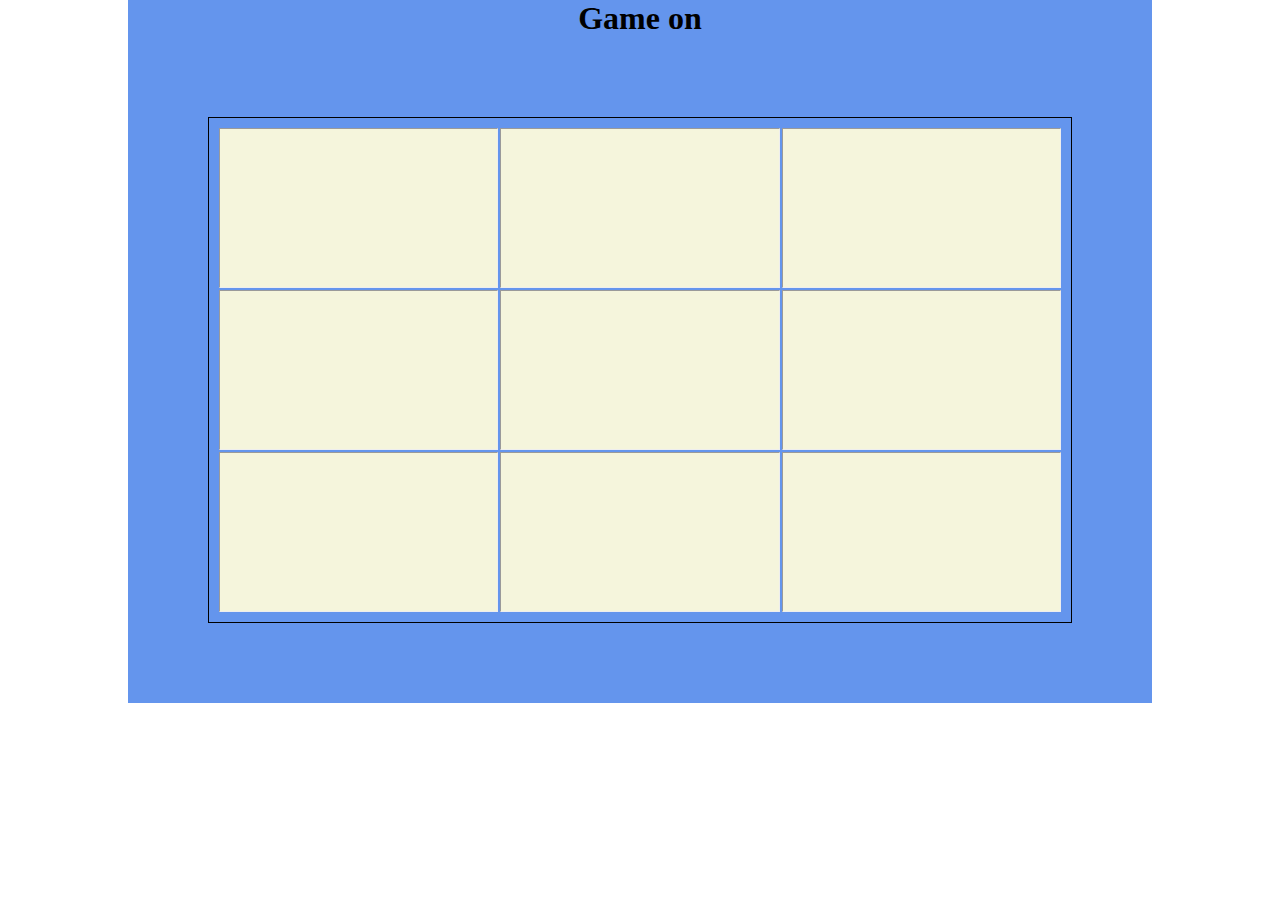
==== game.html @ a97edf68 "game page" ====
<!DOCTYPE html>
<html lang="en">
  <head>
    <meta charset="UTF-8" />
    <meta name="viewport" content="width=100, initial-scale=1.0" />
    <link rel="stylesheet" href="/assets/style.css" />
    <title>Game</title>
  </head>
  <body>
    <div class="wrapper">
      <div class="module">
        <h1>Game on</h1>
        <div class="game">
          <table class="gametable" border="1px">
            <tr class="row-element">
              <td class="element"><span></span></td>
              <td class="element"><span></span></td>
              <td class="element"><span></span></td>
            </tr>
            <tr class="row-element">
              <td class="element"><span></span></td>
              <td class="element"><span></span></td>
              <td class="element"><span></span></td>
            </tr>
            <tr class="row-element">
              <td class="element"><span></span></td>
              <td class="element"><span></span></td>
              <td class="element"><span></span></td>
            </tr>
          </table>
        </div>
      </div>
    </div>
    <script src="/assets/game.js"></script>
  </body>
</html>
---- assets/style.css ----
/* Reset CSS * = all */

* {
  margin: 0;
  padding: 0;
  box-sizing: border-box;
}
/* Welcome part */

.module {
  text-align: center;
  max-width: 80%;
  margin: auto;
  background-color: cornflowerblue;
}

.play {
  display: flex;
  flex-direction: row;
  margin-top: 2rem;
  background-color: red;
  padding: 2rem;
}

/* GAME PART  */
.game {
  display: flex;
}
.gametable {
  flex: 1;
  text-align: center;
  border: 1px solid;
  padding: 0.5rem;
  margin: 5rem;
}
.row-element {
  margin: 1rem;
  height: 10rem;
}
.element {
  margin: 1rem;
  background-color: beige;
  padding: 1rem;
}
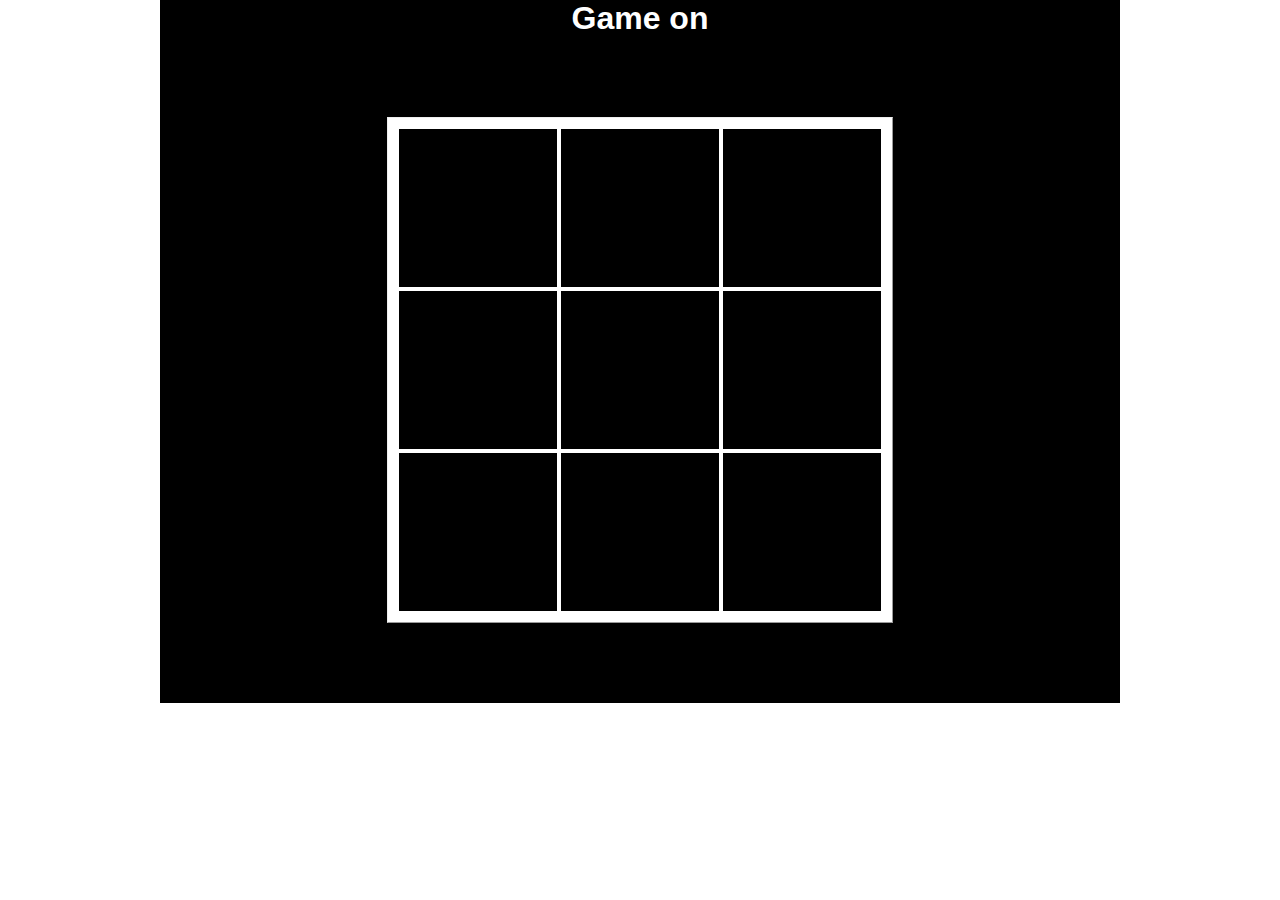
==== commit 23520d82: "algo finished" ====
--- a/game.html
+++ b/game.html
@@ -28,6 +28,7 @@
               <td class="element"><span></span></td>
             </tr>
           </table>
+          <div class="winner"></div>
         </div>
       </div>
     </div>
--- a/assets/style.css
+++ b/assets/style.css
@@ -1,17 +1,80 @@
 /* Reset CSS * = all */
 
+@import url("https://fonts.googleapis.com/css2?family=Fredoka+One&display=swap");
 * {
   margin: 0;
   padding: 0;
   box-sizing: border-box;
 }
 /* Welcome part */
+.module {
+  color: white;
+  text-align: center;
+  max-width: 75%;
+  margin: auto;
+  background-color: black;
+}
 
-.module {
-  text-align: center;
-  max-width: 80%;
-  margin: auto;
-  background-color: cornflowerblue;
+h1{
+  font-family: 'Didot', 'Gill Sans MT', Calibri, 'Trebuchet MS', sans-serif;
+  font-weight: bold;
+  color: white;
+}
+
+h2{
+  font-family: 'Didot', 'Gill Sans MT', Calibri, 'Trebuchet MS', sans-serif;
+  color: white;
+  font-weight: bold;
+}
+
+ul{
+flex: display; 
+font-family: 'Didot', 'Gill Sans MT', Calibri, 'Trebuchet MS', sans-serif;
+color: rgb(23, 39, 35); 
+background-color: rgba(98, 197, 184, 0.616);
+list-style-position: inside; 
+text-align: left; 
+border-radius: 16px;
+max-width: 80%;
+margin: auto;
+margin-right: auto;
+margin-left: auto;
+padding-right: 20px;
+padding-left: 20px;
+}
+
+input
+{
+font-family: 'Didot', 'Gill Sans MT', Calibri, 'Trebuchet MS', sans-serif;
+border: 2px solid rgb(146, 187, 177);
+border-radius: 4px;
+background-color : white; 
+opacity: 0.5;
+color: rgb(80, 105, 84);
+font-size: 14px;
+}
+
+button 
+{
+font-family: 'Didot', 'Gill Sans MT', Calibri, 'Trebuchet MS', sans-serif;
+border: 2px solid rgb(146, 187, 177);
+border-radius: 4px;
+background-color : white; 
+opacity: 0.5;
+color: rgb(80, 105, 84);
+font-size: 14px;
+  
+}
+
+
+footer{
+font-family: 'Didot', 'Gill Sans MT', Calibri, 'Trebuchet MS', sans-serif;
+color: white;
+}
+
+form{
+text-align: center;
+font-family: 'Didot', 'Gill Sans MT', Calibri, 'Trebuchet MS', sans-serif;
 }
 
 .play {
@@ -24,21 +87,73 @@
 
 /* GAME PART  */
 .game {
+  font-family: "Fredoka One", cursive;
+  font-size: 7rem;
   display: flex;
+  flex: 1;
+  justify-content: center;
 }
 .gametable {
-  flex: 1;
+  background-color: white;
   text-align: center;
   border: 1px solid;
   padding: 0.5rem;
   margin: 5rem;
+  border-style: outset;
+  table-layout: fixed;
 }
 .row-element {
+  border-top: none;
   margin: 1rem;
   height: 10rem;
 }
 .element {
+  color: white;
   margin: 1rem;
-  background-color: beige;
+  background-color: black;
   padding: 1rem;
+  border: 1px solid white;
+  border-style: solid;
+  width: 10rem;
+  overflow: hidden;
+  cursor: pointer;
+  -webkit-user-select: none;
+  -khtml-user-select: none;
+  -moz-user-select: none;
+  -ms-user-select: none;
+  -o-user-select: none;
+  user-select: none;
 }
+
+.animation {
+  -webkit-animation: fadeinout 0.6s linear forwards;
+  animation: fadeinout 0.6s linear forwards;
+}
+
+.rouge {
+  color: red;
+}
+
+@-webkit-keyframes fadeinout {
+  0%,
+  100% {
+    opacity: 1;
+  }
+  50% {
+    opacity: 0;
+  }
+}
+@keyframes fadeinout {
+  0%,
+  100% {
+    opacity: 1;
+  }
+  50% {
+    opacity: 0;
+  }
+}
+label{
+  font-family: 'Didot', 'Gill Sans MT', Calibri, 'Trebuchet MS', sans-serif;
+  color: white;
+}
+
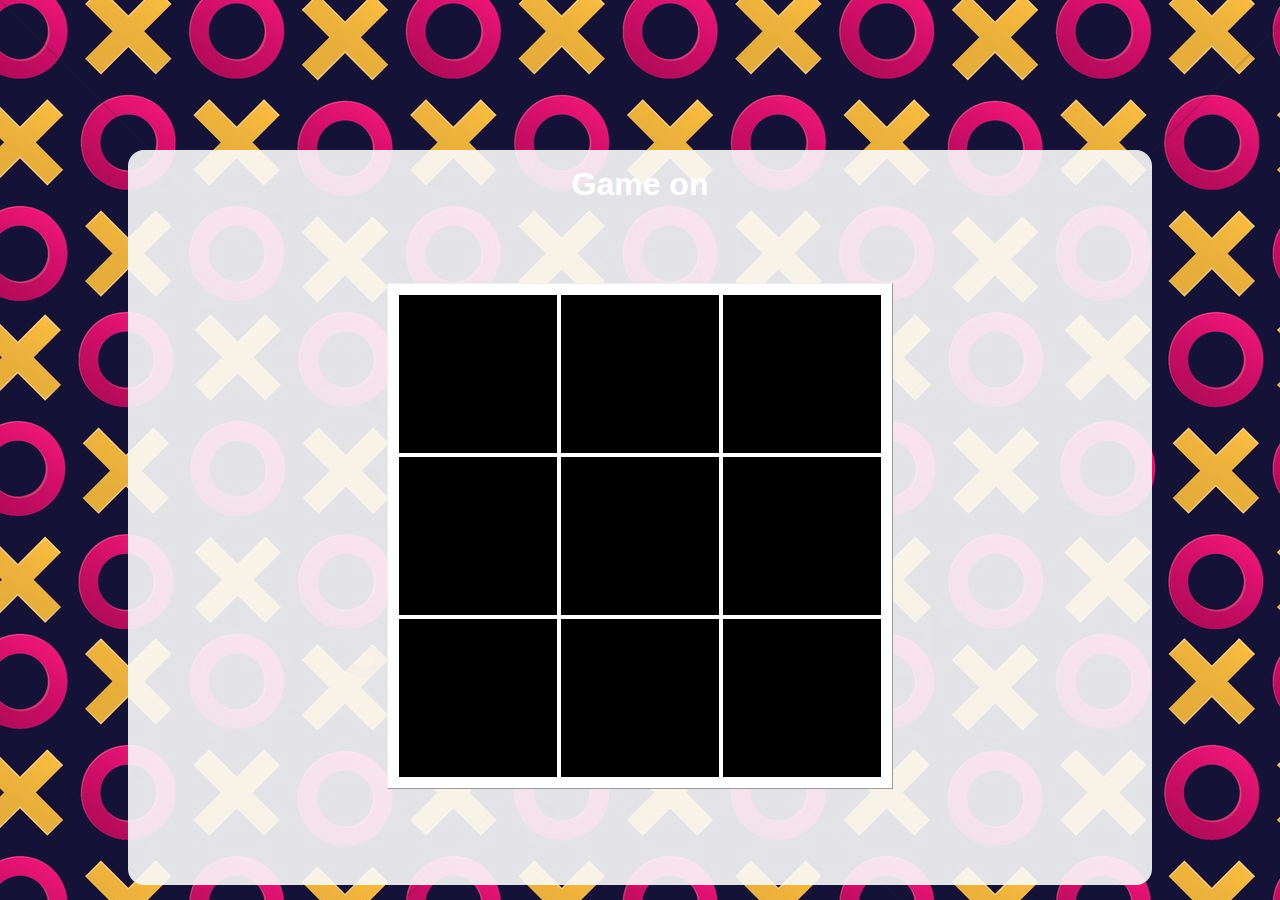
==== commit 88606c5d: "suppression du slash dans la balise css et js" ====
--- a/game.html
+++ b/game.html
@@ -3,7 +3,7 @@
   <head>
     <meta charset="UTF-8" />
     <meta name="viewport" content="width=100, initial-scale=1.0" />
-    <link rel="stylesheet" href="/assets/style.css" />
+    <link rel="stylesheet" href="assets/style.css" />
     <title>Game</title>
   </head>
   <body>
@@ -32,6 +32,6 @@
         </div>
       </div>
     </div>
-    <script src="/assets/game.js"></script>
+    <script src="assets/game.js"></script>
   </body>
 </html>
--- a/assets/style.css
+++ b/assets/style.css
@@ -7,84 +7,110 @@
   box-sizing: border-box;
 }
 /* Welcome part */
+
+body {
+  background-image: url("img/background.jpg");
+}
+
 .module {
   color: white;
   text-align: center;
   max-width: 75%;
+  padding: 1rem;
+  background-color: rgba(250, 250, 250, 0.904);
+  border-radius: 16px;
+  max-width: 80%;
   margin: auto;
-  background-color: black;
+  margin-top: 150px;
+  margin-right: auto;
+  margin-left: auto;
+  padding-right: 20px;
+  padding-left: 20px;
 }
 
-h1{
-  font-family: 'Didot', 'Gill Sans MT', Calibri, 'Trebuchet MS', sans-serif;
+h1 {
+  font-family: "Didot", "Gill Sans MT", Calibri, "Trebuchet MS", sans-serif;
   font-weight: bold;
-  color: white;
 }
 
-h2{
-  font-family: 'Didot', 'Gill Sans MT', Calibri, 'Trebuchet MS', sans-serif;
+h2 {
+  font-family: "Didot", "Gill Sans MT", Calibri, "Trebuchet MS", sans-serif;
   color: white;
   font-weight: bold;
 }
 
-ul{
-flex: display; 
-font-family: 'Didot', 'Gill Sans MT', Calibri, 'Trebuchet MS', sans-serif;
-color: rgb(23, 39, 35); 
-background-color: rgba(98, 197, 184, 0.616);
-list-style-position: inside; 
-text-align: left; 
-border-radius: 16px;
-max-width: 80%;
-margin: auto;
-margin-right: auto;
-margin-left: auto;
-padding-right: 20px;
-padding-left: 20px;
+ul {
+  flex: display;
+  font-family: "Didot", "Gill Sans MT", Calibri, "Trebuchet MS", sans-serif;
+  color: rgb(23, 39, 35);
+  background-color: rgba(98, 197, 184, 0.616);
+  list-style-position: inside;
+  text-align: left;
+  border-radius: 16px;
+  max-width: 80%;
+  margin: auto;
+  margin-right: auto;
+  margin-left: auto;
+  padding-right: 20px;
+  padding-left: 20px;
 }
 
-input
-{
-font-family: 'Didot', 'Gill Sans MT', Calibri, 'Trebuchet MS', sans-serif;
-border: 2px solid rgb(146, 187, 177);
-border-radius: 4px;
-background-color : white; 
-opacity: 0.5;
-color: rgb(80, 105, 84);
-font-size: 14px;
+input {
+  font-family: "Didot", "Gill Sans MT", Calibri, "Trebuchet MS", sans-serif;
+  border: 2px solid rgb(146, 187, 177);
+  border-radius: 4px;
+  background-color: white;
+  opacity: 0.5;
+  color: rgb(80, 105, 84);
 }
 
-button 
-{
-font-family: 'Didot', 'Gill Sans MT', Calibri, 'Trebuchet MS', sans-serif;
-border: 2px solid rgb(146, 187, 177);
-border-radius: 4px;
-background-color : white; 
-opacity: 0.5;
-color: rgb(80, 105, 84);
-font-size: 14px;
-  
+button {
+  font-family: "Didot", "Gill Sans MT", Calibri, "Trebuchet MS", sans-serif;
+  border: 2px solid rgb(146, 187, 177);
+  border-radius: 4px;
+  background-color: white;
+  opacity: 0.5;
+  color: rgb(80, 105, 84);
 }
 
-
-footer{
-font-family: 'Didot', 'Gill Sans MT', Calibri, 'Trebuchet MS', sans-serif;
-color: white;
+footer {
+  font-family: "Didot", "Gill Sans MT", Calibri, "Trebuchet MS", sans-serif;
+  color: white;
 }
 
-form{
-text-align: center;
-font-family: 'Didot', 'Gill Sans MT', Calibri, 'Trebuchet MS', sans-serif;
+form {
+  text-align: center;
+  font-family: "Didot", "Gill Sans MT", Calibri, "Trebuchet MS", sans-serif;
 }
 
 .play {
-  display: flex;
-  flex-direction: row;
-  margin-top: 2rem;
-  background-color: red;
-  padding: 2rem;
+  margin: 0 auto;
+  padding: 1rem;
+  font-family: "Avantgarde", "TeX Gyre Adventor", "URW Gothic L", sans-serif;
+  font-weight: bold;
+  border-radius: 4px;
+  border: solid rgb(197, 0, 82);
+  background-color: rgb(197, 0, 82);
+  color: white;
+  font-size: 20px;
 }
 
+.one-player-choice {
+  align-content: center;
+  justify-content: center;
+  color: white;
+  font-size: 2rem;
+  padding: 1rem;
+  max-width: 4rem;
+  max-height: 4rem;
+  background-color: red;
+  opacity: 100;
+}
+
+.player-form {
+  font-size: 2rem;
+  max-height: 2rem;
+}
 /* GAME PART  */
 .game {
   font-family: "Fredoka One", cursive;
@@ -152,8 +178,7 @@
     opacity: 0;
   }
 }
-label{
-  font-family: 'Didot', 'Gill Sans MT', Calibri, 'Trebuchet MS', sans-serif;
+label {
+  font-family: "Didot", "Gill Sans MT", Calibri, "Trebuchet MS", sans-serif;
   color: white;
 }
-
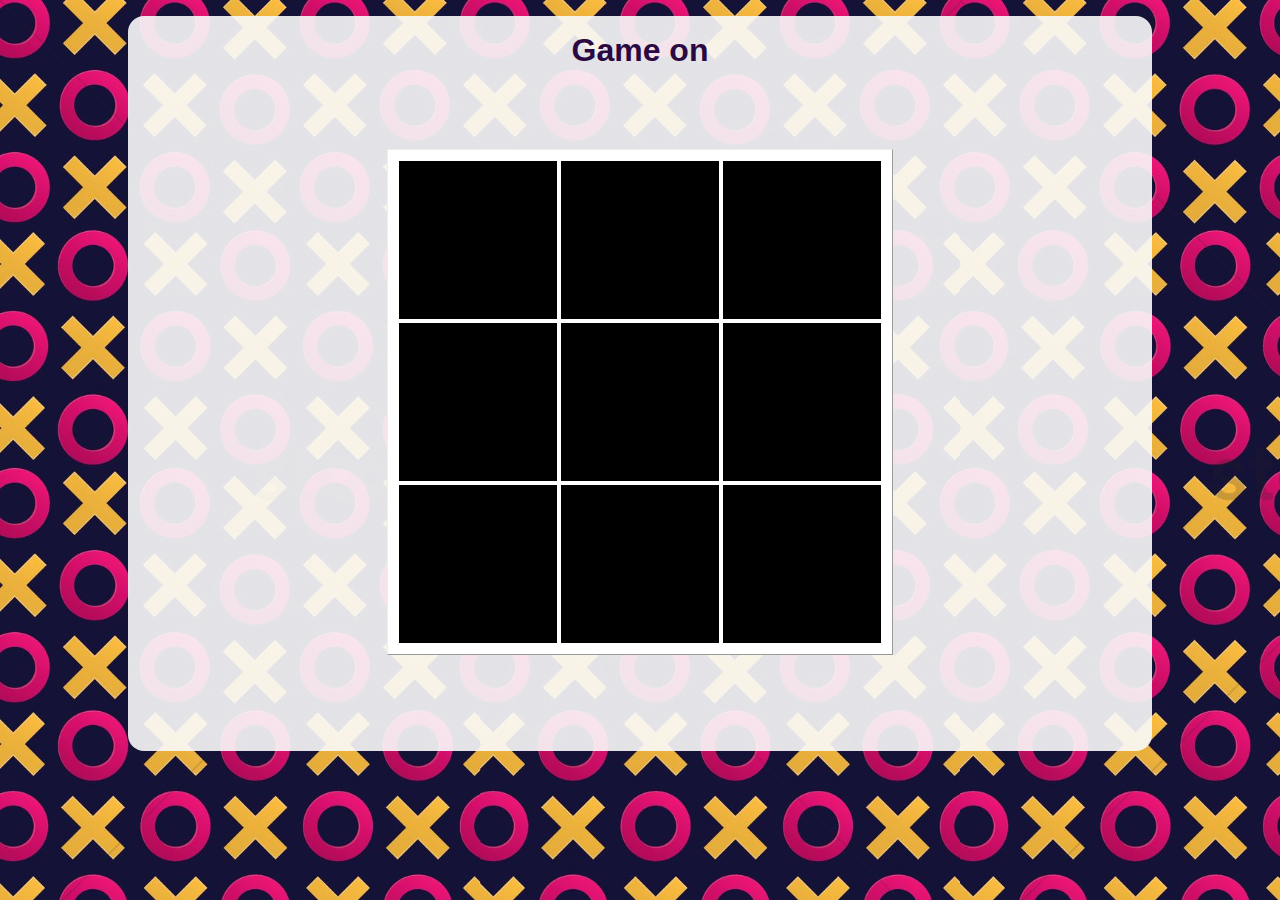
==== commit 166eaddd: "liaison index et games, manque une partie de games resultat" ====
--- a/game.html
+++ b/game.html
@@ -1,5 +1,5 @@
 <!DOCTYPE html>
-<html lang="en">
+<html lang="fr">
   <head>
     <meta charset="UTF-8" />
     <meta name="viewport" content="width=100, initial-scale=1.0" />
@@ -13,19 +13,19 @@
         <div class="game">
           <table class="gametable" border="1px">
             <tr class="row-element">
-              <td class="element"><span></span></td>
-              <td class="element"><span></span></td>
-              <td class="element"><span></span></td>
+              <td class="element" id="0"><span></span></td>
+              <td class="element" id="1"><span></span></td>
+              <td class="element" id="2"><span></span></td>
             </tr>
             <tr class="row-element">
-              <td class="element"><span></span></td>
-              <td class="element"><span></span></td>
-              <td class="element"><span></span></td>
+              <td class="element" id="3"><span></span></td>
+              <td class="element" id="4"><span></span></td>
+              <td class="element" id="5"><span></span></td>
             </tr>
             <tr class="row-element">
-              <td class="element"><span></span></td>
-              <td class="element"><span></span></td>
-              <td class="element"><span></span></td>
+              <td class="element" id="6"><span></span></td>
+              <td class="element" id="7"><span></span></td>
+              <td class="element" id="8"><span></span></td>
             </tr>
           </table>
           <div class="winner"></div>
--- a/assets/style.css
+++ b/assets/style.css
@@ -10,6 +10,7 @@
 
 body {
   background-image: url("img/background.jpg");
+  background-size: 75%;
 }
 
 .module {
@@ -21,7 +22,7 @@
   border-radius: 16px;
   max-width: 80%;
   margin: auto;
-  margin-top: 150px;
+  margin-top: 1rem;
   margin-right: auto;
   margin-left: auto;
   padding-right: 20px;
@@ -31,20 +32,37 @@
 h1 {
   font-family: "Didot", "Gill Sans MT", Calibri, "Trebuchet MS", sans-serif;
   font-weight: bold;
+  color: rgb(43, 8, 66);
 }
 
 h2 {
   font-family: "Didot", "Gill Sans MT", Calibri, "Trebuchet MS", sans-serif;
-  color: white;
-  font-weight: bold;
+  color: rgb(197, 0, 82);
+  font-weight: bold;
+}
+
+h3 {
+  font-family: "Avantgarde", "TeX Gyre Adventor", "URW Gothic L", sans-serif;
+  color: rgb(43, 8, 66);
+  font-weight: bold;
+  font-size: 16px;
+  color: white;
+}
+
+h4 {
+  font-family: "Avantgarde", "TeX Gyre Adventor", "URW Gothic L", sans-serif;
+  color: rgb(43, 8, 66);
+  font-weight: bold;
+  font-size: 16px;
+  color: white;
 }
 
 ul {
-  flex: display;
-  font-family: "Didot", "Gill Sans MT", Calibri, "Trebuchet MS", sans-serif;
-  color: rgb(23, 39, 35);
-  background-color: rgba(98, 197, 184, 0.616);
+  font-family: "Avantgarde", "TeX Gyre Adventor", "URW Gothic L", sans-serif;
+  color: rgb(43, 8, 66);
+  background-color: rgba(255, 216, 41, 0.616);
   list-style-position: inside;
+
   text-align: left;
   border-radius: 16px;
   max-width: 80%;
@@ -53,34 +71,79 @@
   margin-left: auto;
   padding-right: 20px;
   padding-left: 20px;
+  padding: 1rem;
+}
+
+label {
+  font-family: "Avantgarde", "TeX Gyre Adventor", "URW Gothic L", sans-serif;
+  font-weight: bold;
+  color: white;
 }
 
 input {
-  font-family: "Didot", "Gill Sans MT", Calibri, "Trebuchet MS", sans-serif;
-  border: 2px solid rgb(146, 187, 177);
+  font-family: "Avantgarde", "TeX Gyre Adventor", "URW Gothic L", sans-serif;
+  border: 2px solid rgba(43, 8, 66, 0.842);
   border-radius: 4px;
   background-color: white;
   opacity: 0.5;
-  color: rgb(80, 105, 84);
+  color: black;
+  font-size: 14px;
+  margin-top: 5px;
 }
 
 button {
-  font-family: "Didot", "Gill Sans MT", Calibri, "Trebuchet MS", sans-serif;
-  border: 2px solid rgb(146, 187, 177);
+  font-family: "Avantgarde", "TeX Gyre Adventor", "URW Gothic L", sans-serif;
+  border: 2px rgba(43, 8, 66, 0.842);
   border-radius: 4px;
-  background-color: white;
-  opacity: 0.5;
-  color: rgb(80, 105, 84);
+  background-color: rgba(255, 255, 255, 0.52);
+  opacity: 1;
+  color: rgb(43, 8, 66);
+  font-size: 14px;
+  padding: 2px;
 }
 
 footer {
-  font-family: "Didot", "Gill Sans MT", Calibri, "Trebuchet MS", sans-serif;
-  color: white;
-}
-
-form {
+  padding-top: 1rem;
+  padding-bottom: 0.5rem;
   text-align: center;
   font-family: "Didot", "Gill Sans MT", Calibri, "Trebuchet MS", sans-serif;
+  color: white;
+}
+
+.form {
+  display: flex;
+  flex-direction: row;
+  justify-content: center;
+  margin-top: 20px;
+  padding: 20px;
+}
+
+.multiplayer {
+  display: flex;
+  flex: 50%;
+  flex-direction: column;
+  flex-basis: 0;
+  flex-grow: 1;
+  font-family: "Avantgarde", "TeX Gyre Adventor", "URW Gothic L", sans-serif;
+  padding: 20px;
+  background-color: rgba(43, 8, 66, 0.897);
+  border-radius: 16px;
+  color: white;
+  margin: 5px;
+}
+
+.solo {
+  display: flex;
+  flex: 50%;
+  flex-direction: column;
+  flex-basis: 0;
+  flex-grow: 1;
+  font-family: "Avantgarde", "TeX Gyre Adventor", "URW Gothic L", sans-serif;
+  padding: 20px;
+  background-color: rgba(43, 8, 66, 0.897);
+  border-radius: 16px;
+  color: white;
+  margin: 5px;
 }
 
 .play {
@@ -95,22 +158,6 @@
   font-size: 20px;
 }
 
-.one-player-choice {
-  align-content: center;
-  justify-content: center;
-  color: white;
-  font-size: 2rem;
-  padding: 1rem;
-  max-width: 4rem;
-  max-height: 4rem;
-  background-color: red;
-  opacity: 100;
-}
-
-.player-form {
-  font-size: 2rem;
-  max-height: 2rem;
-}
 /* GAME PART  */
 .game {
   font-family: "Fredoka One", cursive;
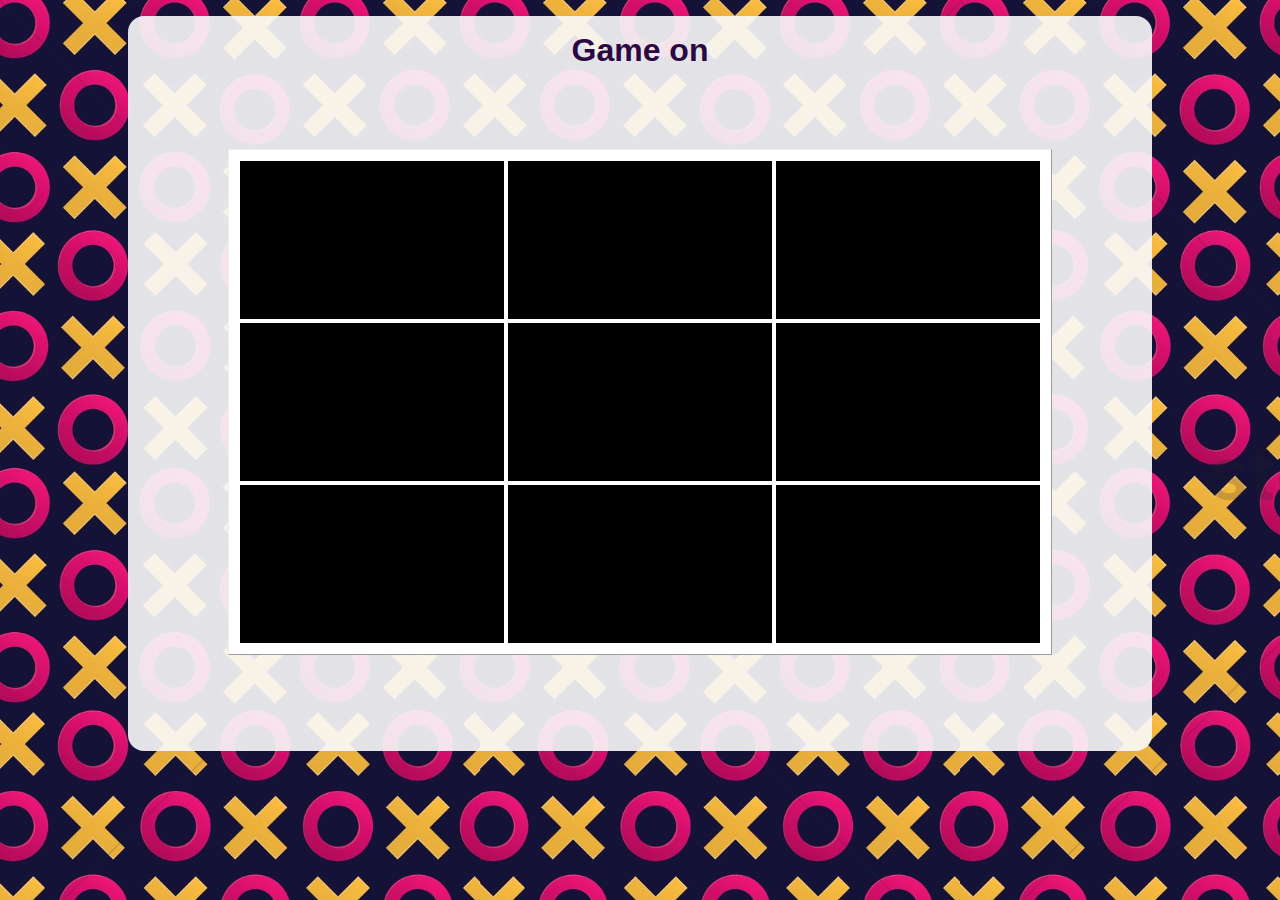
==== commit e0bc8530: "AI finished and rules created" ====
--- a/game.html
+++ b/game.html
@@ -13,25 +13,27 @@
         <div class="game">
           <table class="gametable" border="1px">
             <tr class="row-element">
-              <td class="element" id="0"><span></span></td>
-              <td class="element" id="1"><span></span></td>
-              <td class="element" id="2"><span></span></td>
+              <td class="element" id="0"></td>
+              <td class="element" id="1"></td>
+              <td class="element" id="2"></td>
             </tr>
             <tr class="row-element">
-              <td class="element" id="3"><span></span></td>
-              <td class="element" id="4"><span></span></td>
-              <td class="element" id="5"><span></span></td>
+              <td class="element" id="3"></td>
+              <td class="element" id="4"></td>
+              <td class="element" id="5"></td>
             </tr>
             <tr class="row-element">
-              <td class="element" id="6"><span></span></td>
-              <td class="element" id="7"><span></span></td>
-              <td class="element" id="8"><span></span></td>
+              <td class="element" id="6"></td>
+              <td class="element" id="7"></td>
+              <td class="element" id="8"></td>
             </tr>
           </table>
-          <div class="winner"></div>
+          <div class="endgame">
+            <p class="text"></p>
+          </div>
         </div>
       </div>
     </div>
-    <script src="assets/game.js"></script>
+    <script src="assets/app.js"></script>
   </body>
 </html>
--- a/assets/style.css
+++ b/assets/style.css
@@ -163,8 +163,10 @@
   font-family: "Fredoka One", cursive;
   font-size: 7rem;
   display: flex;
+  flex-direction: column;
   flex: 1;
   justify-content: center;
+  color: rgba(43, 8, 66, 0.897);
 }
 .gametable {
   background-color: white;
